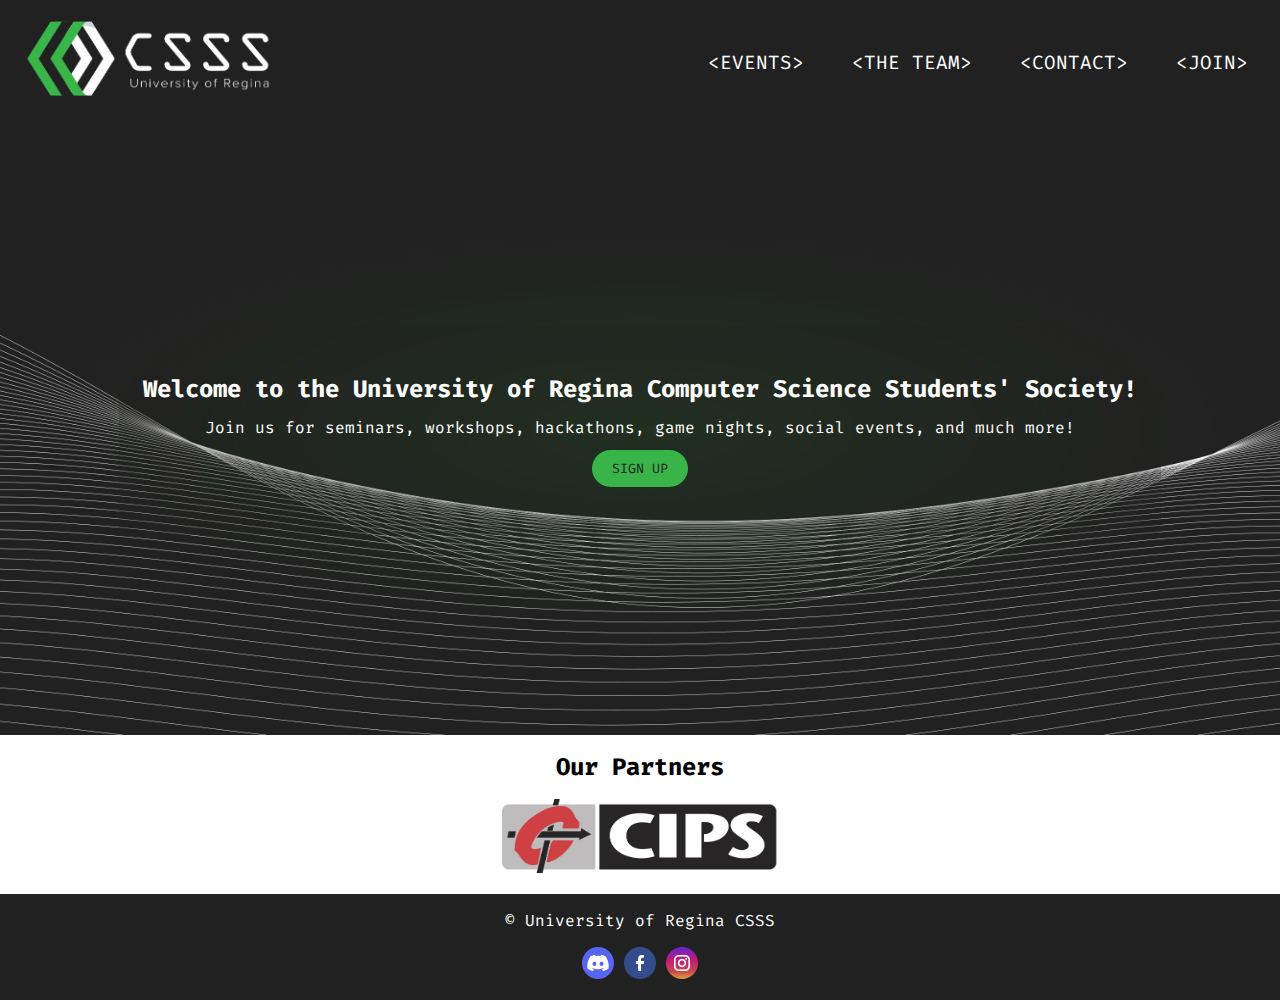
==== index.html @ 24bbba6d "Changed main file name for website hosting" ====
<!-- THIS IS THE MAIN LANDING PAGE -->

<!DOCTYPE html>
<html lang="en">
<head>
    <meta charset="UTF-8">

    <!-- TAB INFO -->
    <title>University of Regina CSSS</title>
    <link rel="icon" href="files/CSSS Icon.png" type="image/x-icon">
    <link rel="stylesheet" href="styles.css">
    <!-- IMPORTING FONTS -->
    <link rel="preconnect" href="https://fonts.googleapis.com"><link rel="preconnect" href="https://fonts.gstatic.com" crossorigin><link href="https://fonts.googleapis.com/css2?family=Fira+Code&display=swap" rel="stylesheet">

</head>

<body>
    <nav class="nav-bar">
        <div class="logo">
            <a href="main.html"><img src="files/CSSS Logo.png" alt="CSSS Logo"></a>
        </div>
        <div class="links">
            <ul>
                <li><a href="events.html">&ltEVENTS&gt</a></li>
                <li><a href="team.html">&ltTHE TEAM&gt</a></li>
                <li><a href="contact.html">&ltCONTACT&gt</a></li>
                <li><a href="#">&ltJOIN&gt</a></li>
            </ul>
        </div>
    </nav>

    <div class="header">
        <div class="box">
            <h2 class="title">Welcome to the University of Regina Computer Science Students' Society!</h2>
            <div class="desc">Join us for seminars, workshops, hackathons, game nights, social events, and much more!</div>
            <a href="other.html"><button>SIGN UP</button></a>      
        </div>
    </div>

    <div class="partners">
        <h2 class="title">Our Partners</h2>
        <div class="items">
            <img src="files/CIPS.jpg" alt="CIPS Logo">
        </div>
    </div>

    <div class="footer">
        <div class="text">© University of Regina CSSS</div>
        <div class="social">
            <a href="https://discord.gg/vvSun3HSp4"><img src="files/Discord Logo.png" alt="discord"></a>
            <a href="https://www.facebook.com/ureginaCSSS"><img src="files/facebook-color.png" alt="facebook"></a>
            <a href="https://www.instagram.com/csss.uofr/"><img src="files/instagram-color.png" alt="instagram"></a>
        </div>
    </div>
</body>
</html>
---- styles.css ----
/* DEFAULT SETTINGS */
* {
    margin: 0px;
    padding: 0px;
    font-family: "Fira Code", monospace;
    color: white;
}

body {
    display: flex;
    flex-direction: column;
    justify-content: space-between;
}
ul {
    list-style: none;
    display: flex;
    gap: 16px;
}

a {
    text-decoration: none;
}

button {
    border: none;
    background-color: #38b449;
    color: #212121;
    border-radius: 30px;
    padding: 10px 20px;
}

/* --NAV BAR-- */
.nav-bar {
    display: flex;
    justify-content: space-between;
    align-items: center;
    padding: 0 16px 0 0;
    background-color: #212121;
}

/* resizing logo */
.logo img {
    max-height: 120px;
}

/* resizing top links */
.links li a{
    font-size: larger;
    padding: 1rem;
    display: block;
}

/* hover effect when hovering over top links */
.links li:hover {
    background-color: #34a443;
    border-radius: 10px;
}

/* HEADER */

.header {
    padding-top: 200px;
    padding-bottom: 200px;
    display: flex;
    flex-direction: column;
    text-align: center;
    justify-content: center;
    /* background formatting */
    background-image: url("files/Background.jpg");
    background-repeat: no-repeat;
    background-color: #212121;
    background-position: center;
    background-size: cover;
    
}

/* adding transparent box around header text */
.box {
    margin: auto;
    padding: 48px 24px;
    background-color: #2121213c;
    border-radius: 8px;
}

/* spacing between title and button */
.box .desc {
    margin: 12px 0;
}

/* button effect when hovering */
button:hover {
    background-color: white;
    font-weight: bold;
}

/* --PARTNERS-- */

.partners .title, .partners .items {
    color: black;
    text-align: center;
    margin: 16px 0px;
}

/* resizing CIPS logo */
.items img{
    max-width: 300px;
}

/* --FOOTER-- */

.footer {
    /* display: flex; */
    justify-content: space-between;
    bottom: 0;
    left: 0;
    width: 100%;
    padding: 16px 0px;
    text-align: center;
    background-color: #212121;
}

.social img {
    margin-top: 16px;
    width: 32px;
}

/* ## TEAM PAGE ## */
.team {
    display: flex;
    flex-direction: column;
    align-items: center;
}
.person h2, .person p{
    color: #212121;
    text-align: center;
    padding: 8px;
}


span {
    width: 80%;
    border: 2px solid #212121;
}
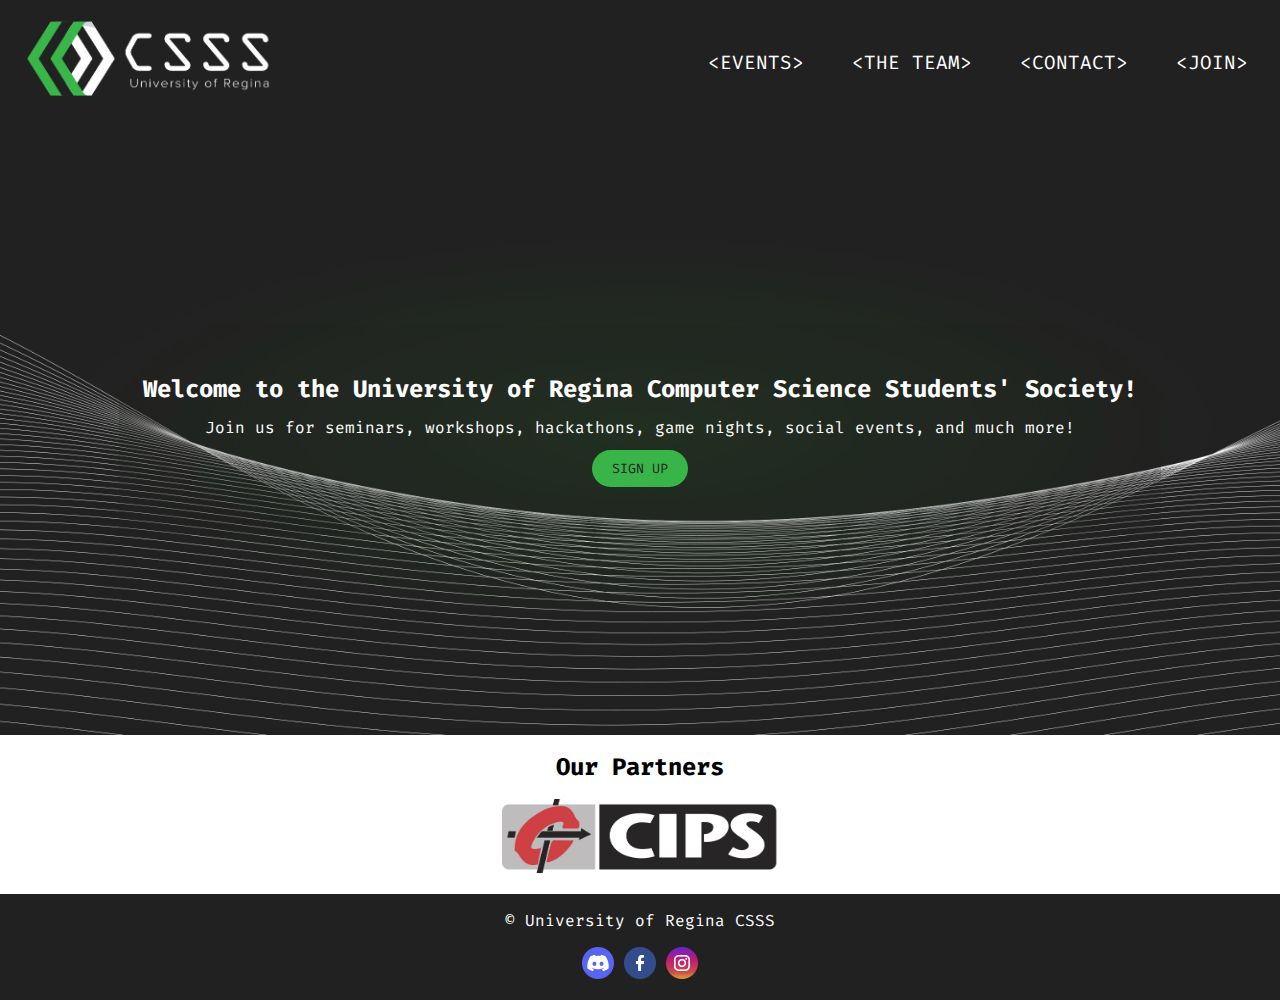
==== commit 71b1889c: "Added link to campusgroups site" ====
--- a/index.html
+++ b/index.html
@@ -4,7 +4,8 @@
 <html lang="en">
 <head>
     <meta charset="UTF-8">
-
+    <meta http-equiv="X-UA-Compatible" content="IE=edge">
+    <meta name="viewport" content="width=device-width, initial-scale=1.0">
     <!-- TAB INFO -->
     <title>University of Regina CSSS</title>
     <link rel="icon" href="files/CSSS Icon.png" type="image/x-icon">
@@ -17,14 +18,14 @@
 <body>
     <nav class="nav-bar">
         <div class="logo">
-            <a href="main.html"><img src="files/CSSS Logo.png" alt="CSSS Logo"></a>
+            <a href="index.html"><img src="files/CSSS Logo.png" alt="CSSS Logo"></a>
         </div>
         <div class="links">
             <ul>
                 <li><a href="events.html">&ltEVENTS&gt</a></li>
                 <li><a href="team.html">&ltTHE TEAM&gt</a></li>
                 <li><a href="contact.html">&ltCONTACT&gt</a></li>
-                <li><a href="#">&ltJOIN&gt</a></li>
+                <li><a href="https://ursu.campusgroups.com/CSSS/club_signup">&ltJOIN&gt</a></li>
             </ul>
         </div>
     </nav>
@@ -33,7 +34,7 @@
         <div class="box">
             <h2 class="title">Welcome to the University of Regina Computer Science Students' Society!</h2>
             <div class="desc">Join us for seminars, workshops, hackathons, game nights, social events, and much more!</div>
-            <a href="other.html"><button>SIGN UP</button></a>      
+            <a href="https://ursu.campusgroups.com/CSSS/club_signup"><button>SIGN UP</button></a>      
         </div>
     </div>
 
--- a/styles.css
+++ b/styles.css
@@ -6,11 +6,6 @@
     color: white;
 }
 
-body {
-    display: flex;
-    flex-direction: column;
-    justify-content: space-between;
-}
 ul {
     list-style: none;
     display: flex;
@@ -19,6 +14,11 @@
 
 a {
     text-decoration: none;
+    color: white;
+}
+
+li {
+    color: white;   
 }
 
 button {
@@ -109,11 +109,6 @@
 /* --FOOTER-- */
 
 .footer {
-    /* display: flex; */
-    justify-content: space-between;
-    bottom: 0;
-    left: 0;
-    width: 100%;
     padding: 16px 0px;
     text-align: center;
     background-color: #212121;
@@ -136,7 +131,6 @@
     padding: 8px;
 }
 
-
 span {
     width: 80%;
     border: 2px solid #212121;
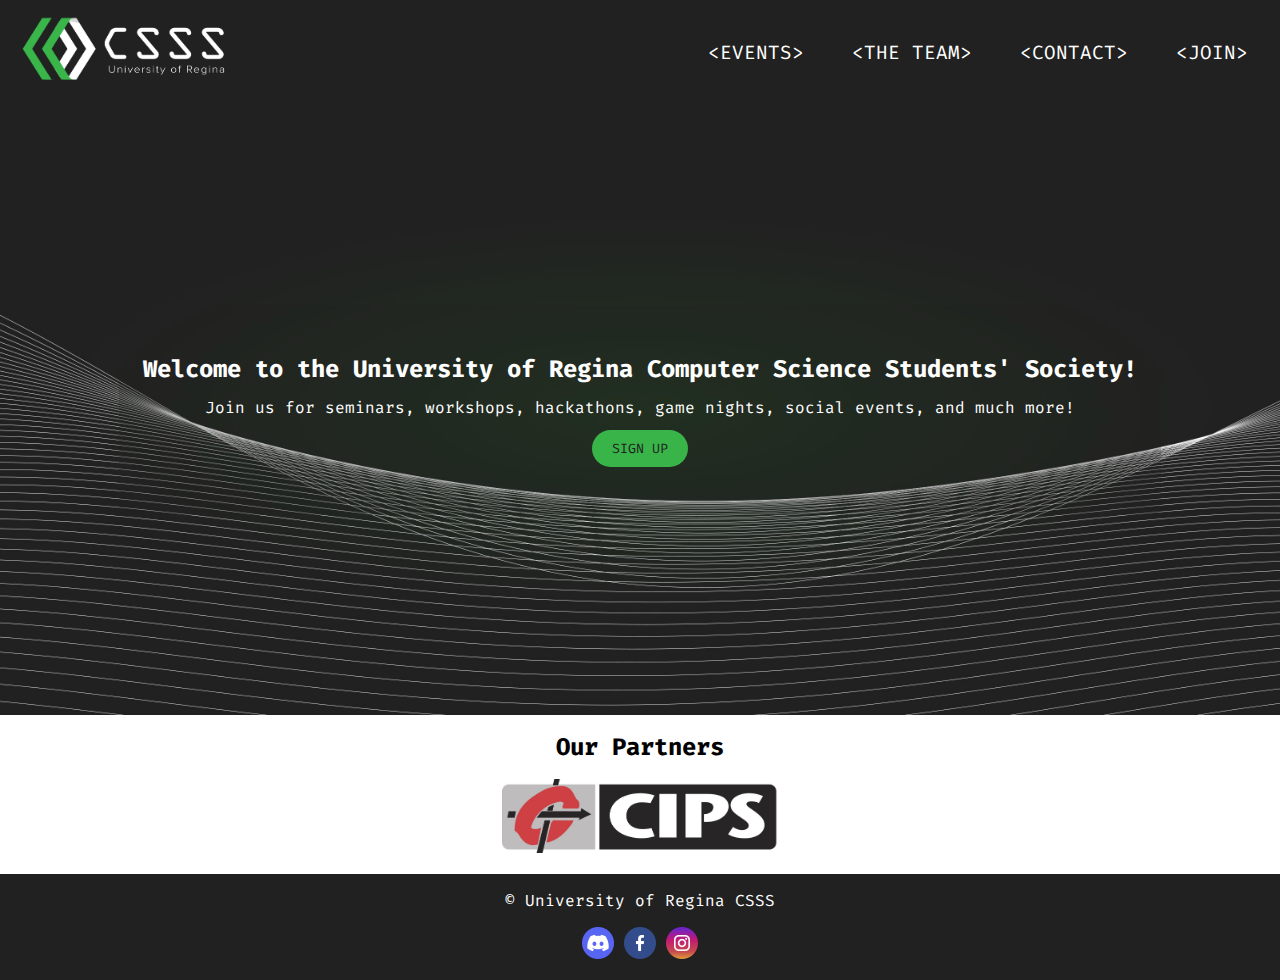
==== commit d4241bca: "added responsive navbar and hamburger menu" ====
--- a/index.html
+++ b/index.html
@@ -10,6 +10,7 @@
     <title>University of Regina CSSS</title>
     <link rel="icon" href="files/CSSS Icon.png" type="image/x-icon">
     <link rel="stylesheet" href="styles.css">
+    <script src="script.js" defer></script>
     <!-- IMPORTING FONTS -->
     <link rel="preconnect" href="https://fonts.googleapis.com"><link rel="preconnect" href="https://fonts.gstatic.com" crossorigin><link href="https://fonts.googleapis.com/css2?family=Fira+Code&display=swap" rel="stylesheet">
 
@@ -20,6 +21,11 @@
         <div class="logo">
             <a href="index.html"><img src="files/CSSS Logo.png" alt="CSSS Logo"></a>
         </div>
+        <a href="#" class="toggle-button">
+            <span class="bar"></span>
+            <span class="bar"></span>
+            <span class="bar"></span>
+        </a>
         <div class="links">
             <ul>
                 <li><a href="events.html">&ltEVENTS&gt</a></li>
--- a/styles.css
+++ b/styles.css
@@ -1,4 +1,11 @@
 /* DEFAULT SETTINGS */
+html,body {
+    width: 100%;
+    height: 100%;
+    /* overflow-x: auto;
+    overflow-y: auto; */
+}
+
 * {
     margin: 0px;
     padding: 0px;
@@ -40,7 +47,7 @@
 
 /* resizing logo */
 .logo img {
-    max-height: 120px;
+    max-height: 100px;
 }
 
 /* resizing top links */
@@ -54,6 +61,58 @@
 .links li:hover {
     background-color: #34a443;
     border-radius: 10px;
+}
+
+.toggle-button {
+    position: absolute;
+    top: 2rem;
+    right: 1rem;
+    display: none;
+    flex-direction: column;
+    /* align-items: center; */
+    justify-content: space-between;
+    width: 30px;
+    height: 21px;
+}
+
+.toggle-button .bar {
+    height: 3px;
+    width: 100%;
+    background-color: rgb(255, 255, 255);
+    border-radius: 10px;
+}
+
+@media (max-width: 700px) {
+    .toggle-button {
+        display: flex;
+    }
+
+    .nav-bar .links {
+        display: none;
+        width: 100%;
+    }
+
+    .nav-bar {
+        flex-direction: column;
+        align-items: flex-start;
+    }
+
+    .links ul {
+        width: 100%;
+        flex-direction: column;
+    }
+
+    .links li {
+        text-align: center;
+    }
+
+    .links li a {
+        padding: .5rem 1rem;
+    }
+
+    .links.active {
+        display: flex;
+    }
 }
 
 /* HEADER */
@@ -134,4 +193,17 @@
 span {
     width: 80%;
     border: 2px solid #212121;
-}+}
+
+/* ## CONTACT PAGE ## */
+.contact {
+    display: flex;
+    justify-content: center;
+    
+}
+
+.contact .info {
+    padding: 16px;
+    text-align: center;
+    color: #212121;
+}
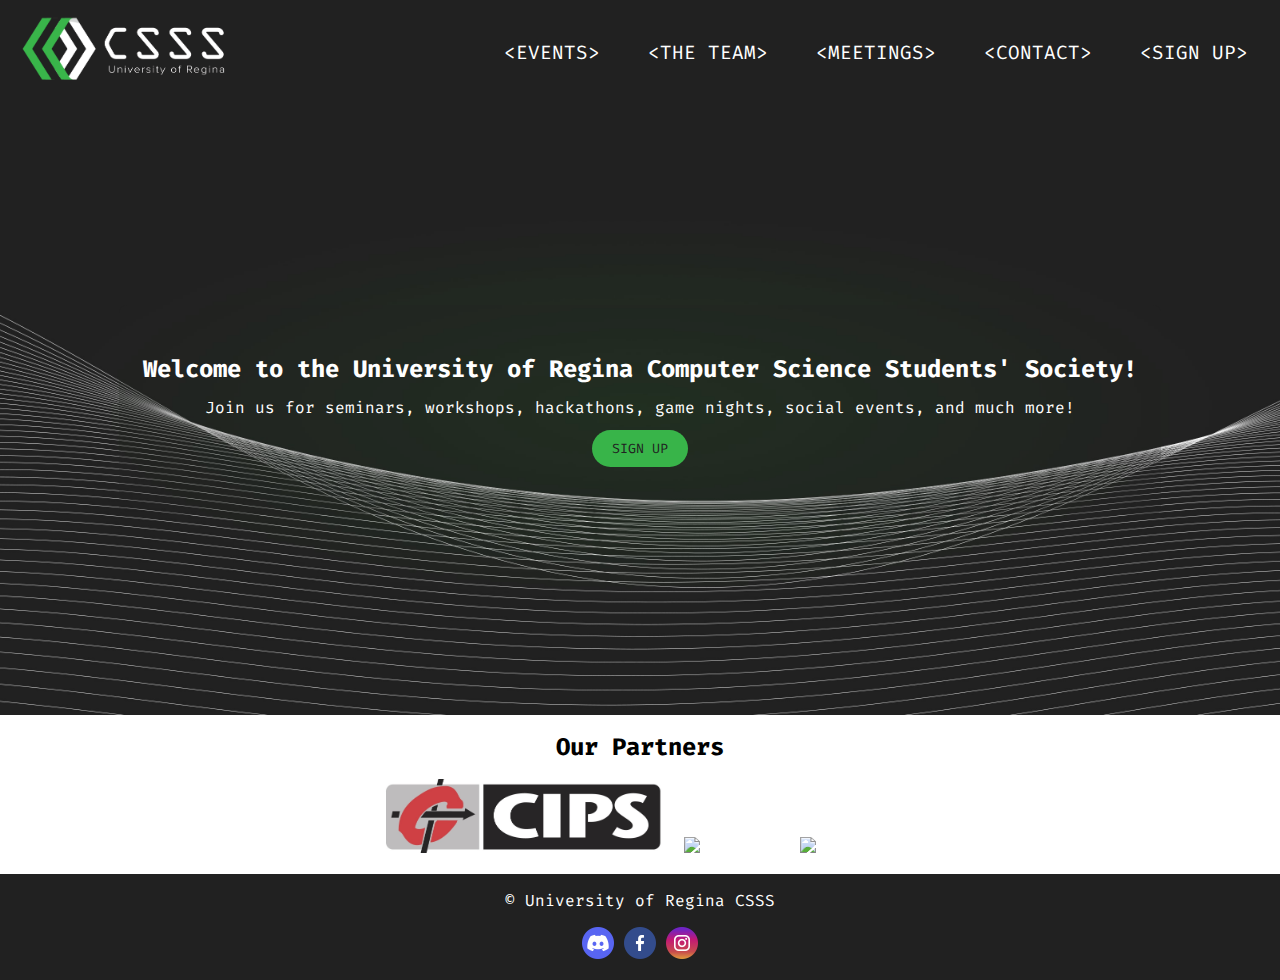
==== commit 29a03902: "added new sponsors" ====
--- a/index.html
+++ b/index.html
@@ -1,63 +1,66 @@
-<!-- THIS IS THE MAIN LANDING PAGE -->
-
-<!DOCTYPE html>
-<html lang="en">
-<head>
-    <meta charset="UTF-8">
-    <meta http-equiv="X-UA-Compatible" content="IE=edge">
-    <meta name="viewport" content="width=device-width, initial-scale=1.0">
-    <!-- TAB INFO -->
-    <title>University of Regina CSSS</title>
-    <link rel="icon" href="files/CSSS Icon.png" type="image/x-icon">
-    <link rel="stylesheet" href="styles.css">
-    <script src="script.js" defer></script>
-    <!-- IMPORTING FONTS -->
-    <link rel="preconnect" href="https://fonts.googleapis.com"><link rel="preconnect" href="https://fonts.gstatic.com" crossorigin><link href="https://fonts.googleapis.com/css2?family=Fira+Code&display=swap" rel="stylesheet">
-
-</head>
-
-<body>
-    <nav class="nav-bar">
-        <div class="logo">
-            <a href="index.html"><img src="files/CSSS Logo.png" alt="CSSS Logo"></a>
-        </div>
-        <a href="#" class="toggle-button">
-            <span class="bar"></span>
-            <span class="bar"></span>
-            <span class="bar"></span>
-        </a>
-        <div class="links">
-            <ul>
-                <li><a href="events.html">&ltEVENTS&gt</a></li>
-                <li><a href="team.html">&ltTHE TEAM&gt</a></li>
-                <li><a href="contact.html">&ltCONTACT&gt</a></li>
-                <li><a href="https://ursu.campusgroups.com/CSSS/club_signup">&ltJOIN&gt</a></li>
-            </ul>
-        </div>
-    </nav>
-
-    <div class="header">
-        <div class="box">
-            <h2 class="title">Welcome to the University of Regina Computer Science Students' Society!</h2>
-            <div class="desc">Join us for seminars, workshops, hackathons, game nights, social events, and much more!</div>
-            <a href="https://ursu.campusgroups.com/CSSS/club_signup"><button>SIGN UP</button></a>      
-        </div>
-    </div>
-
-    <div class="partners">
-        <h2 class="title">Our Partners</h2>
-        <div class="items">
-            <img src="files/CIPS.jpg" alt="CIPS Logo">
-        </div>
-    </div>
-
-    <div class="footer">
-        <div class="text">© University of Regina CSSS</div>
-        <div class="social">
-            <a href="https://discord.gg/vvSun3HSp4"><img src="files/Discord Logo.png" alt="discord"></a>
-            <a href="https://www.facebook.com/ureginaCSSS"><img src="files/facebook-color.png" alt="facebook"></a>
-            <a href="https://www.instagram.com/csss.uofr/"><img src="files/instagram-color.png" alt="instagram"></a>
-        </div>
-    </div>
-</body>
+<!-- THIS IS THE MAIN LANDING PAGE -->
+
+<!DOCTYPE html>
+<html lang="en">
+<head>
+    <meta charset="UTF-8">
+    <meta http-equiv="X-UA-Compatible" content="IE=edge">
+    <meta name="viewport" content="width=device-width, initial-scale=1.0">
+    <!-- TAB INFO -->
+    <title>University of Regina CSSS</title>
+    <link rel="icon" href="files/CSSS Icon.png" type="image/x-icon">
+    <link rel="stylesheet" href="styles.css">
+    <script src="script.js" defer></script>
+    <!-- IMPORTING FONTS -->
+    <link rel="preconnect" href="https://fonts.googleapis.com"><link rel="preconnect" href="https://fonts.gstatic.com" crossorigin><link href="https://fonts.googleapis.com/css2?family=Fira+Code&display=swap" rel="stylesheet">
+
+</head>
+
+<body>
+    <nav class="nav-bar">
+        <div class="logo">
+            <a href="index.html"><img src="files/CSSS Logo.png" alt="CSSS Logo"></a>
+        </div>
+        <a href="#" class="toggle-button">
+            <span class="bar"></span>
+            <span class="bar"></span>
+            <span class="bar"></span>
+        </a>
+        <div class="links">
+            <ul>
+                <li><a href="events.html">&ltEVENTS&gt</a></li>
+                <li><a href="team.html">&ltTHE TEAM&gt</a></li>
+                <li><a href="minutes.html">&ltMEETINGS&gt</a></li>
+                <li><a href="contact.html">&ltCONTACT&gt</a></li>
+                <li><a href="https://ursu.campusgroups.com/CSSS/club_signup">&ltSIGN UP&gt</a></li>
+            </ul>
+        </div>
+    </nav>
+
+    <div class="header">
+        <div class="box">
+            <h2 class="title">Welcome to the University of Regina Computer Science Students' Society!</h2>
+            <div class="desc">Join us for seminars, workshops, hackathons, game nights, social events, and much more!</div>
+            <a href="https://ursu.campusgroups.com/CSSS/club_signup"><button>SIGN UP</button></a>      
+        </div>
+    </div>
+
+    <div class="partners">
+        <h2 class="title">Our Partners</h2>
+        <div class="items">
+            <img src="files/CIPS.jpg" alt="CIPS Logo">
+            <img src="files/Data For Good.png" alt="CIPS Logo">
+            <img src="files/U of R Logo.png" alt="CIPS Logo">
+        </div>
+    </div>
+
+    <div class="footer">
+        <div class="text">© University of Regina CSSS</div>
+        <div class="social">
+            <a href="https://discord.gg/vvSun3HSp4"><img src="files/Discord Logo.png" alt="discord"></a>
+            <a href="https://www.facebook.com/ureginaCSSS"><img src="files/facebook-color.png" alt="facebook"></a>
+            <a href="https://www.instagram.com/csss.uofr/"><img src="files/instagram-color.png" alt="instagram"></a>
+        </div>
+    </div>
+</body>
 </html>--- a/styles.css
+++ b/styles.css
@@ -2,8 +2,6 @@
 html,body {
     width: 100%;
     height: 100%;
-    /* overflow-x: auto;
-    overflow-y: auto; */
 }
 
 * {
@@ -82,7 +80,7 @@
     border-radius: 10px;
 }
 
-@media (max-width: 700px) {
+@media (max-width: 1000px) {
     .toggle-button {
         display: flex;
     }
@@ -203,7 +201,13 @@
 }
 
 .contact .info {
-    padding: 16px;
+    padding: 24px;
     text-align: center;
     color: #212121;
-}
+    font-weight: bolder;
+}
+
+.info a {
+    text-decoration: underline;
+    color: black;
+}
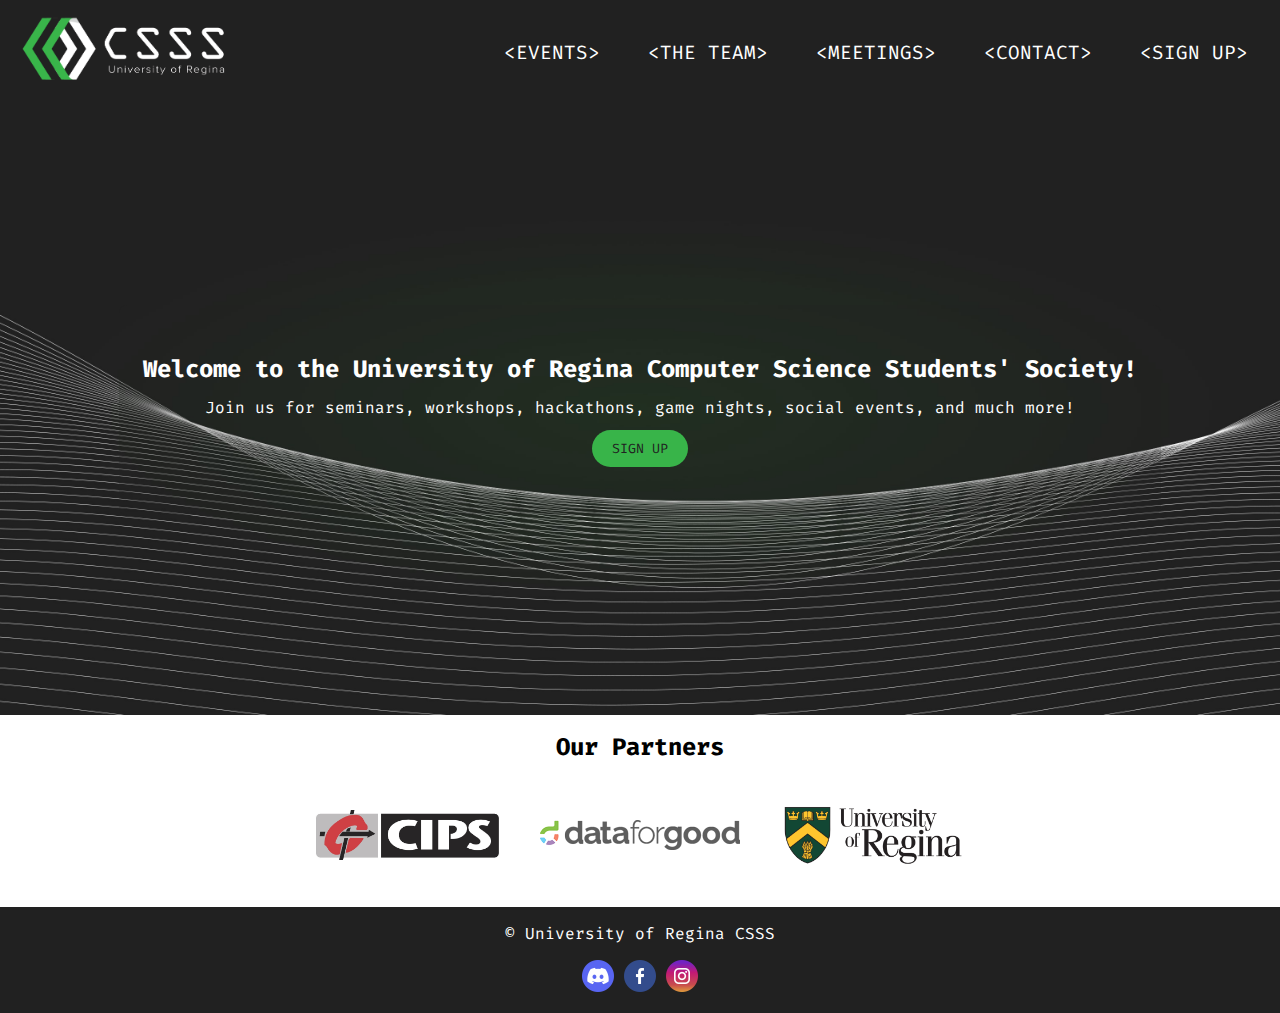
==== commit 2baefa34: "changed alt tags for logos" ====
--- a/index.html
+++ b/index.html
@@ -49,8 +49,8 @@
         <h2 class="title">Our Partners</h2>
         <div class="items">
             <img src="files/CIPS.jpg" alt="CIPS Logo">
-            <img src="files/Data For Good.png" alt="CIPS Logo">
-            <img src="files/U of R Logo.png" alt="CIPS Logo">
+            <img src="files/Data For Good.png" alt="Data for Good Logo">
+            <img src="files/U of R Logo.png" alt="U of R Logo">
         </div>
     </div>
 
--- a/styles.css
+++ b/styles.css
@@ -1,213 +1,244 @@
-/* DEFAULT SETTINGS */
-html,body {
-    width: 100%;
-    height: 100%;
-}
-
-* {
-    margin: 0px;
-    padding: 0px;
-    font-family: "Fira Code", monospace;
-    color: white;
-}
-
-ul {
-    list-style: none;
-    display: flex;
-    gap: 16px;
-}
-
-a {
-    text-decoration: none;
-    color: white;
-}
-
-li {
-    color: white;   
-}
-
-button {
-    border: none;
-    background-color: #38b449;
-    color: #212121;
-    border-radius: 30px;
-    padding: 10px 20px;
-}
-
-/* --NAV BAR-- */
-.nav-bar {
-    display: flex;
-    justify-content: space-between;
-    align-items: center;
-    padding: 0 16px 0 0;
-    background-color: #212121;
-}
-
-/* resizing logo */
-.logo img {
-    max-height: 100px;
-}
-
-/* resizing top links */
-.links li a{
-    font-size: larger;
-    padding: 1rem;
-    display: block;
-}
-
-/* hover effect when hovering over top links */
-.links li:hover {
-    background-color: #34a443;
-    border-radius: 10px;
-}
-
-.toggle-button {
-    position: absolute;
-    top: 2rem;
-    right: 1rem;
-    display: none;
-    flex-direction: column;
-    /* align-items: center; */
-    justify-content: space-between;
-    width: 30px;
-    height: 21px;
-}
-
-.toggle-button .bar {
-    height: 3px;
-    width: 100%;
-    background-color: rgb(255, 255, 255);
-    border-radius: 10px;
-}
-
-@media (max-width: 1000px) {
-    .toggle-button {
-        display: flex;
-    }
-
-    .nav-bar .links {
-        display: none;
-        width: 100%;
-    }
-
-    .nav-bar {
-        flex-direction: column;
-        align-items: flex-start;
-    }
-
-    .links ul {
-        width: 100%;
-        flex-direction: column;
-    }
-
-    .links li {
-        text-align: center;
-    }
-
-    .links li a {
-        padding: .5rem 1rem;
-    }
-
-    .links.active {
-        display: flex;
-    }
-}
-
-/* HEADER */
-
-.header {
-    padding-top: 200px;
-    padding-bottom: 200px;
-    display: flex;
-    flex-direction: column;
-    text-align: center;
-    justify-content: center;
-    /* background formatting */
-    background-image: url("files/Background.jpg");
-    background-repeat: no-repeat;
-    background-color: #212121;
-    background-position: center;
-    background-size: cover;
-    
-}
-
-/* adding transparent box around header text */
-.box {
-    margin: auto;
-    padding: 48px 24px;
-    background-color: #2121213c;
-    border-radius: 8px;
-}
-
-/* spacing between title and button */
-.box .desc {
-    margin: 12px 0;
-}
-
-/* button effect when hovering */
-button:hover {
-    background-color: white;
-    font-weight: bold;
-}
-
-/* --PARTNERS-- */
-
-.partners .title, .partners .items {
-    color: black;
-    text-align: center;
-    margin: 16px 0px;
-}
-
-/* resizing CIPS logo */
-.items img{
-    max-width: 300px;
-}
-
-/* --FOOTER-- */
-
-.footer {
-    padding: 16px 0px;
-    text-align: center;
-    background-color: #212121;
-}
-
-.social img {
-    margin-top: 16px;
-    width: 32px;
-}
-
-/* ## TEAM PAGE ## */
-.team {
-    display: flex;
-    flex-direction: column;
-    align-items: center;
-}
-.person h2, .person p{
-    color: #212121;
-    text-align: center;
-    padding: 8px;
-}
-
-span {
-    width: 80%;
-    border: 2px solid #212121;
-}
-
-/* ## CONTACT PAGE ## */
-.contact {
-    display: flex;
-    justify-content: center;
-    
-}
-
-.contact .info {
-    padding: 24px;
-    text-align: center;
-    color: #212121;
-    font-weight: bolder;
-}
-
-.info a {
-    text-decoration: underline;
-    color: black;
-}
+/* DEFAULT SETTINGS */
+html,body {
+    width: 100%;
+    height: 100%;
+}
+
+* {
+    margin: 0px;
+    padding: 0px;
+    font-family: "Fira Code", monospace;
+    color: white;
+}
+
+ul {
+    list-style: none;
+    display: flex;
+    gap: 16px;
+}
+
+a {
+    text-decoration: none;
+    color: white;
+}
+
+li {
+    color: white;   
+}
+
+button {
+    border: none;
+    background-color: #38b449;
+    color: #212121;
+    border-radius: 30px;
+    padding: 10px 20px;
+}
+
+/* --NAV BAR-- */
+.nav-bar {
+    display: flex;
+    justify-content: space-between;
+    align-items: center;
+    padding: 0 16px 0 0;
+    background-color: #212121;
+}
+
+/* resizing logo */
+.logo img {
+    max-height: 100px;
+}
+
+/* resizing top links */
+.links li a{
+    font-size: larger;
+    padding: 1rem;
+    display: block;
+}
+
+/* hover effect when hovering over top links */
+.links li:hover {
+    background-color: #34a443;
+    border-radius: 10px;
+}
+
+.toggle-button {
+    position: absolute;
+    top: 2rem;
+    right: 1rem;
+    display: none;
+    flex-direction: column;
+    /* align-items: center; */
+    justify-content: space-between;
+    width: 30px;
+    height: 21px;
+}
+
+.toggle-button .bar {
+    height: 3px;
+    width: 100%;
+    background-color: rgb(255, 255, 255);
+    border-radius: 10px;
+}
+
+@media (max-width: 1000px) {
+    .toggle-button {
+        display: flex;
+    }
+
+    .nav-bar .links {
+        display: none;
+        width: 100%;
+    }
+
+    .nav-bar {
+        flex-direction: column;
+        align-items: flex-start;
+    }
+
+    .links ul {
+        width: 100%;
+        flex-direction: column;
+    }
+
+    .links li {
+        text-align: center;
+    }
+
+    .links li a {
+        padding: .5rem 1rem;
+    }
+
+    .links.active {
+        display: flex;
+    }
+}
+
+/* HEADER */
+
+.header {
+    padding-top: 200px;
+    padding-bottom: 200px;
+    display: flex;
+    flex-direction: column;
+    text-align: center;
+    justify-content: center;
+    /* background formatting */
+    background-image: url("files/Background.jpg");
+    background-repeat: no-repeat;
+    background-color: #212121;
+    background-position: center;
+    background-size: cover;
+    
+}
+
+/* adding transparent box around header text */
+.box {
+    margin: auto;
+    padding: 48px 24px;
+    background-color: #2121213c;
+    border-radius: 8px;
+}
+
+/* spacing between title and button */
+.box .desc {
+    margin: 12px 0;
+}
+
+/* button effect when hovering */
+button:hover {
+    background-color: white;
+    font-weight: bold;
+}
+
+/* --PARTNERS-- */
+
+.partners .title, .partners .items, .calendar .title {
+    color: black;
+    text-align: center;
+    margin: 16px 0px;
+}
+
+.items {
+    display: flex;
+    justify-content: center;
+    flex-wrap: wrap;
+    align-items: center;
+}
+/* resizing CIPS logo */
+.items img{
+    max-width: 200px;
+    padding: 16px;
+}
+
+/* --FOOTER-- */
+
+.footer {
+    padding: 16px 0px;
+    text-align: center;
+    background-color: #212121;
+}
+
+.social img {
+    margin-top: 16px;
+    width: 32px;
+}
+
+/* ## TEAM PAGE ## */
+.team {
+    display: flex;
+    flex-direction: column;
+    align-items: center;
+}
+.current {
+    display: flex;
+    flex-wrap: wrap;
+    justify-content: center;
+    align-items: center;
+}
+.person {
+    display: flex;
+    flex-direction: column;
+    justify-content: space-around;
+    width: 200px;
+    height: 120px;
+    margin: 8px;
+    padding: 8px;
+    
+}
+.person h2, .person p, .prev > *, .team h2, .team h3{
+    color: #212121;
+    text-align: center;
+    padding: 8px;
+}
+.prev {
+    margin: 8px;
+}
+.team span {
+    width: 80%;
+    border: 2px solid #106115;
+}
+/* ## EVENTS PAGE ## */
+iframe {
+    margin: 0 auto;
+    display: block;
+    border-style:none;
+    padding-bottom: 16px;
+}
+/* ## CONTACT PAGE ## */
+.contact {
+    display: flex;
+    justify-content: center;
+    
+}
+
+.contact .info {
+    padding: 24px;
+    text-align: center;
+    color: #212121;
+    font-weight: bolder;
+}
+
+.info a {
+    text-decoration: underline;
+    color: black;
+}
